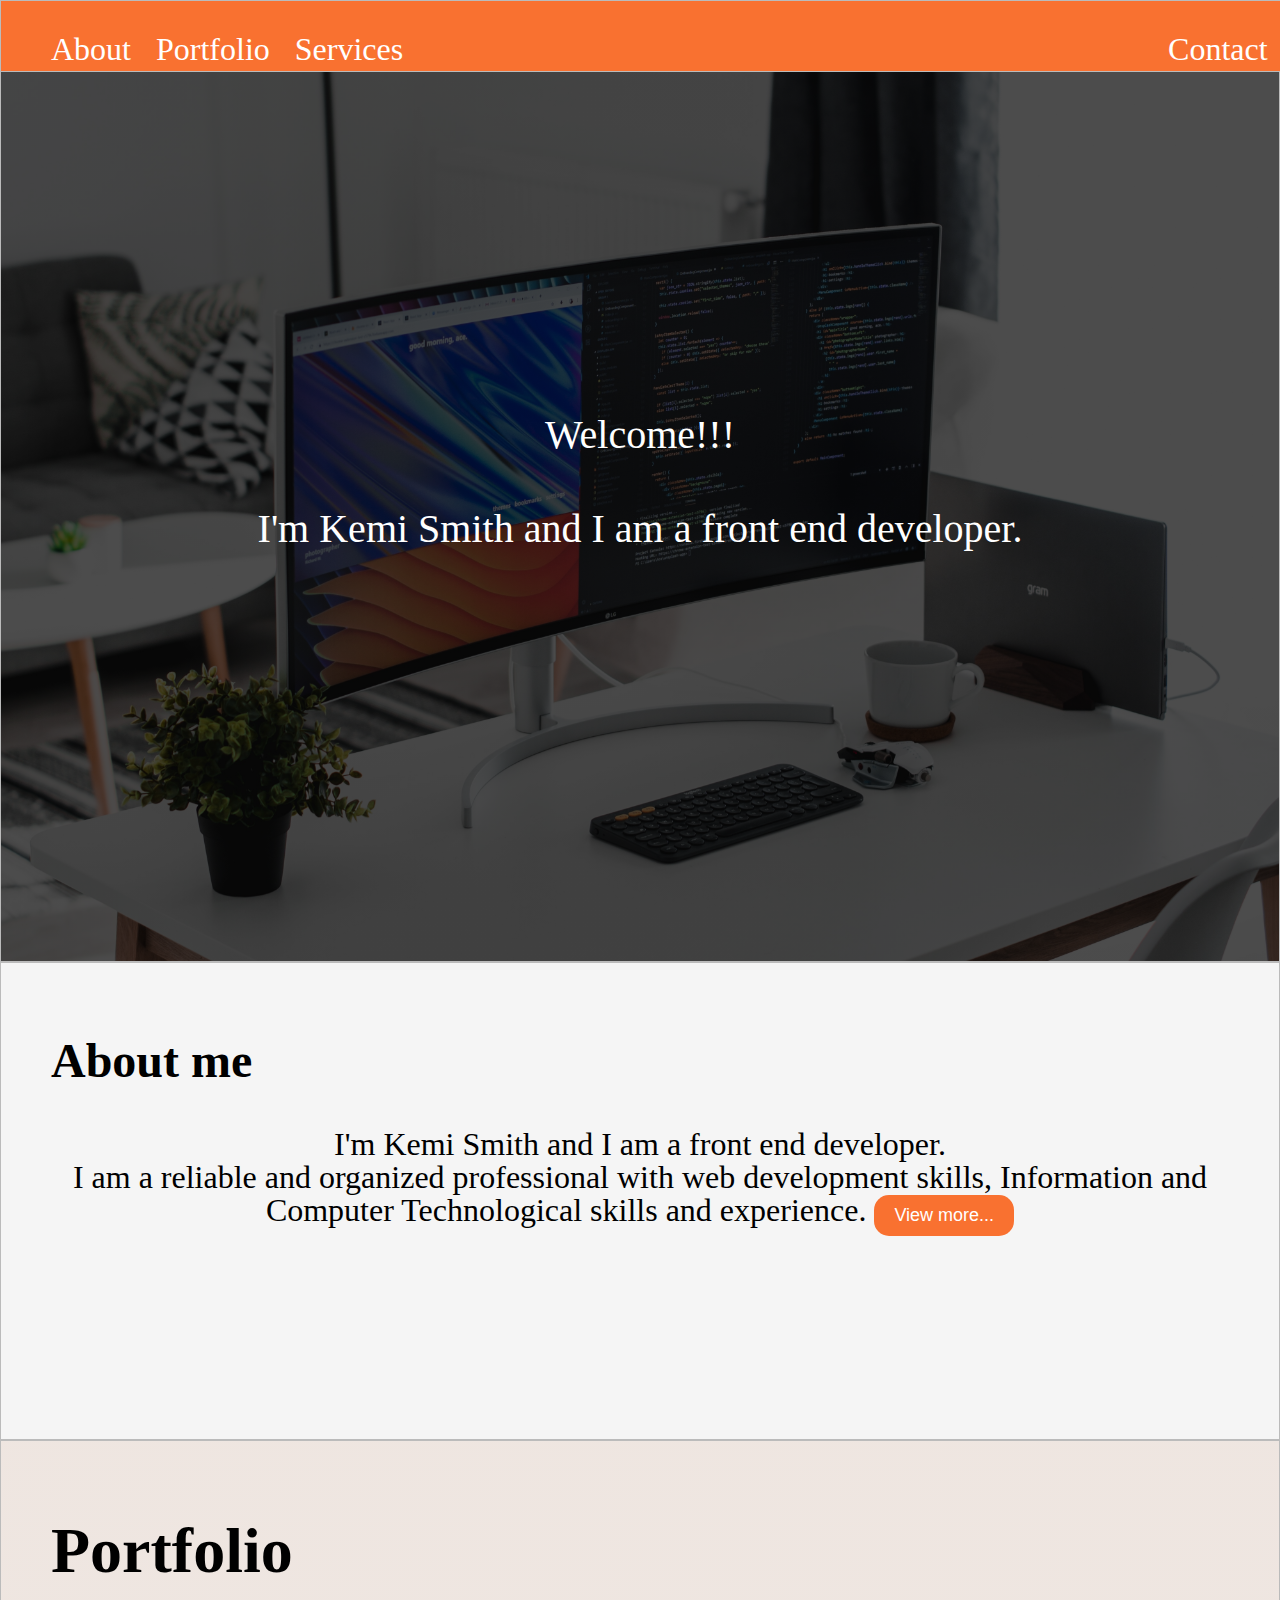
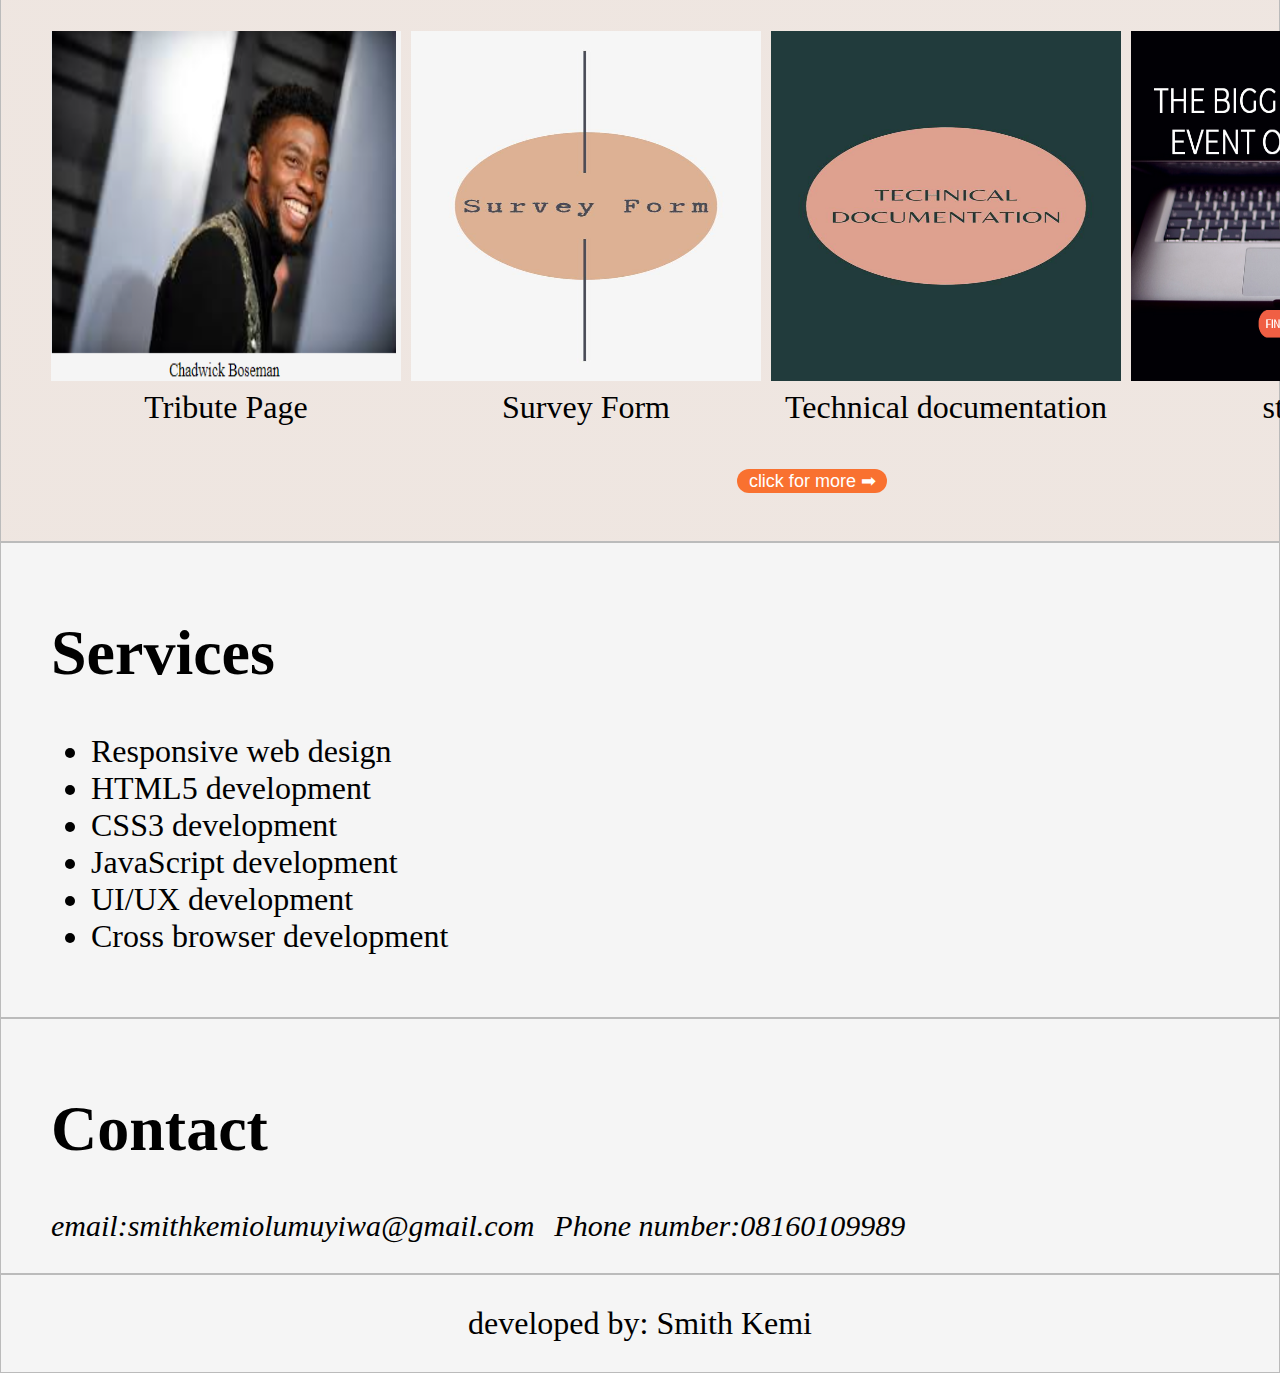
==== index.html @ 2ce165c7 "Add files via upload" ====
<!DOCTYPE html>
<html lang="en">
  <head>
    <meta charset="UTF-8" />
    <meta http-equiv="X-UA-Compatible" content="IE=edge" />
    <meta name="viewport" content="width=device-width, initial-scale=1.0" />
    <title>portfolio website</title>
    <link rel="stylesheet" href="style.css" type="text/css" />
  </head>
  <body>
    <nav id="navbar" class="contain nav-bar">
      <ul class="nav">
        <a href="#about-me" class="main-nav">About</a>
        <a href="#projects" class="main-nav">Portfolio</a>
        <a href="#serv" class="main-nav">Services</a>
        <a href="#contact-me" class="main-nav push">Contact</a>
      </ul>
    </nav>

    <section id="welcome-section" class="contain cover">
      <div>Welcome!!!</div>
      <br />
      <div>I'm Kemi Smith and I am a front end developer.</div>
    </section>
    <div id="about-me" class="contain about">
      <h2>About me</h2>
      <p class="me">
        I'm Kemi Smith and I am a front end developer. <br />
        I am a reliable and organized professional with web development skills,
        Information and Computer Technological skills and experience.
        <a href="about.html" target="_blank">
          <button class="view-more">View more...</button></a
        >
      </p>
    </div>
    <section id="projects" class="contain">
      <h1>Portfolio</h1>
      <div class="port">
        <a
          href="https://smithkemi.github.io/tributepage/"
          class="project-tile"
          target="_blank"
          ><img src="Capture.PNG" class="item" /> <br />
          Tribute Page</a
        >
        <a
          href="https://smithkemi.github.io/sample-survey-form/"
          class="project-tile"
          target="_blank"
          ><img src="surv.jpeg" class="item" /> <br />
          Survey Form</a
        >
        <a href="" class="project-tile" target="_blank"
          ><img src="tech.jpeg" class="item" /> <br />
          Technical documentation</a
        >
        <a
          href="https://smithkemi.github.io/startupoftheyear/"
          class="project-tile"
          target="_blank"
          ><img src="startup.PNG" class="item" /> <br />
          startup</a
        >
      </div>
      <p>
        <a href="https://github.com/smithkemi?tab=repositories" target="_blank">
          <button class="more">click for more ➡</button></a
        >
      </p>
    </section>

    <div id="serv" class="contain services">
      <h1>Services</h1>
      <ul>
        <li>Responsive web design</li>
        <li>HTML5 development</li>
        <li>CSS3 development</li>
        <li>JavaScript development</li>
        <li>UI/UX development</li>
        <li>Cross browser development</li>
      </ul>
    </div>
    <div id="contact-me" class="contain contact">
      <h1 class="cont">Contact</h1>
      <address>
        email:
        <a href="mailto: smithkemiolumuyiwa@gmail.com" class="shift"
          >smithkemiolumuyiwa@gmail.com</a
        >
        Phone number:
        <a href="tel: +2348160109989">08160109989</a>
      </address>
    </div>
    <div class="contain footer">developed by: Smith Kemi</div>
  </body>
</html>
---- style.css ----
body {
  margin: auto 0;
}
.contain {
  padding: 30px 50px;
  margin: 0px 0px;
  color: #fff;
  font-size: 2em;
  border: 1px solid #bbb;
  transition: all 0.3s linear;
}
/* navigation bar */
.nav-bar {
  background-color: #f97130;
  height: 10px;
  position: fixed;
  width: 97%;
}
.nav {
  display: flex;
  list-style: none;
  margin-top: 0;
  font-size: 1em;
  margin-left: 0;
  padding: 0;
}
.main-nav {
  margin-right: 25px;
  text-decoration: none;
  color: white;
}
.push {
  margin-left: auto;
}
.main-nav:hover {
  transform: scale(1.2);
  border-bottom: 1px solid white;
}
/* intro */
.cover {
  background: linear-gradient(rgba(0, 0, 0, 0.7), rgba(0, 0, 0, 0.7)),
    url("back.jpg") no-repeat center center fixed;
  background-size: cover;
  height: 100vh;
  display: flex;
  flex-direction: column;
  align-items: center;
  justify-content: center;
  font-size: 2.5em;
}

.about {
  background-color: whitesmoke;
  height: 13em;
  color: black;
}
.me {
  line-height: 60px;
}
.view-more,
.more {
  background-color: #f97130;
  color: white;
  border: 0;
  border-radius: 15px;
}
.view-more:active,
.view-more:visited {
  -moz-outline-style: none;
  outline: none;
}

.view-more {
  padding: 10px 20px;
  font-size: large;
}
.about-content {
  font-size: 1.8em;
  line-height: 1.5em;
}

.services,
.contact,
.footer {
  background-color: whitesmoke;
  color: black;
}

#projects {
  display: grid;
  background: linear-gradient(
    rgba(180, 140, 117, 0.219),
    rgba(180, 140, 117, 0.219)
  );
  color: black;
  height: 20em;
}

.project-tile:hover {
  transform: scale(1.1);
}

.item {
  width: 350px;
  height: 350px;
}
a {
  text-decoration: none;
  text-align: center;
  color: black;
}

address {
  display: flex;
  font-size: 30px;
}
.shift {
  margin-right: 20px;
}

.port {
  display: grid;
  grid-gap: 10px;
  grid-template-columns: 1fr 1fr 1fr 1fr;
}
.more {
  width: 150px;
  height: auto;
  margin-left: 48%;
  font-size: 18px;
}
.view-more,
.more:visited {
  border: 0;
}

.footer {
  text-align: center;
}

/* about me */
.about-content {
  display: grid;
  grid-template-rows: 0.22fr 0.5fr 1fr;
}
.about-nav {
  list-style: none;
  margin-top: 0;
  font-size: 0.5em;
  padding: 0;
}
.me,
.yes {
  text-align: center;
  color: black;
}
.me {
  line-height: 33px;
  margin: 20px;
}
.yes {
  margin-bottom: 10px;
}
.logos {
  display: grid;
  grid-gap: 20px;
  grid-template-columns: repeat(auto-fill, minmax(350px, 1fr));
}

@media only screen and (max-width: 1100px) {
  body {
    width: 100vw;
  }
  .contain {
    padding: 15px 25px;
    font-size: 1em;
  }
  .nav-bar {
    width: 93vw;
  }
  .nav {
    font-size: 0.9em;
  }
  .main-nav {
    margin-right: 10px;
  }
  .view-more {
    padding: 6px 10px;
    border-radius: 15px;
    font-size: medium;
  }
  #projects {
    height: 36em;
  }
  .item {
    width: 170px;
    height: 170px;
  }

  address {
    display: flex;
    font-size: 10px;
    margin: 0px;
    padding: 0px;
    width: 70vw;
    margin-left: 37%;
  }
  .contact {
    font-size: 17px;
    text-align: center;
  }

  .shift {
    margin: 0px;
  }

  .port {
    grid-template-columns: 1fr 1fr;
  }
  .more {
    margin-left: 37%;
  }

  .about-content {
    grid-template-rows: 0.02fr 0.5fr 1fr;
  }
}
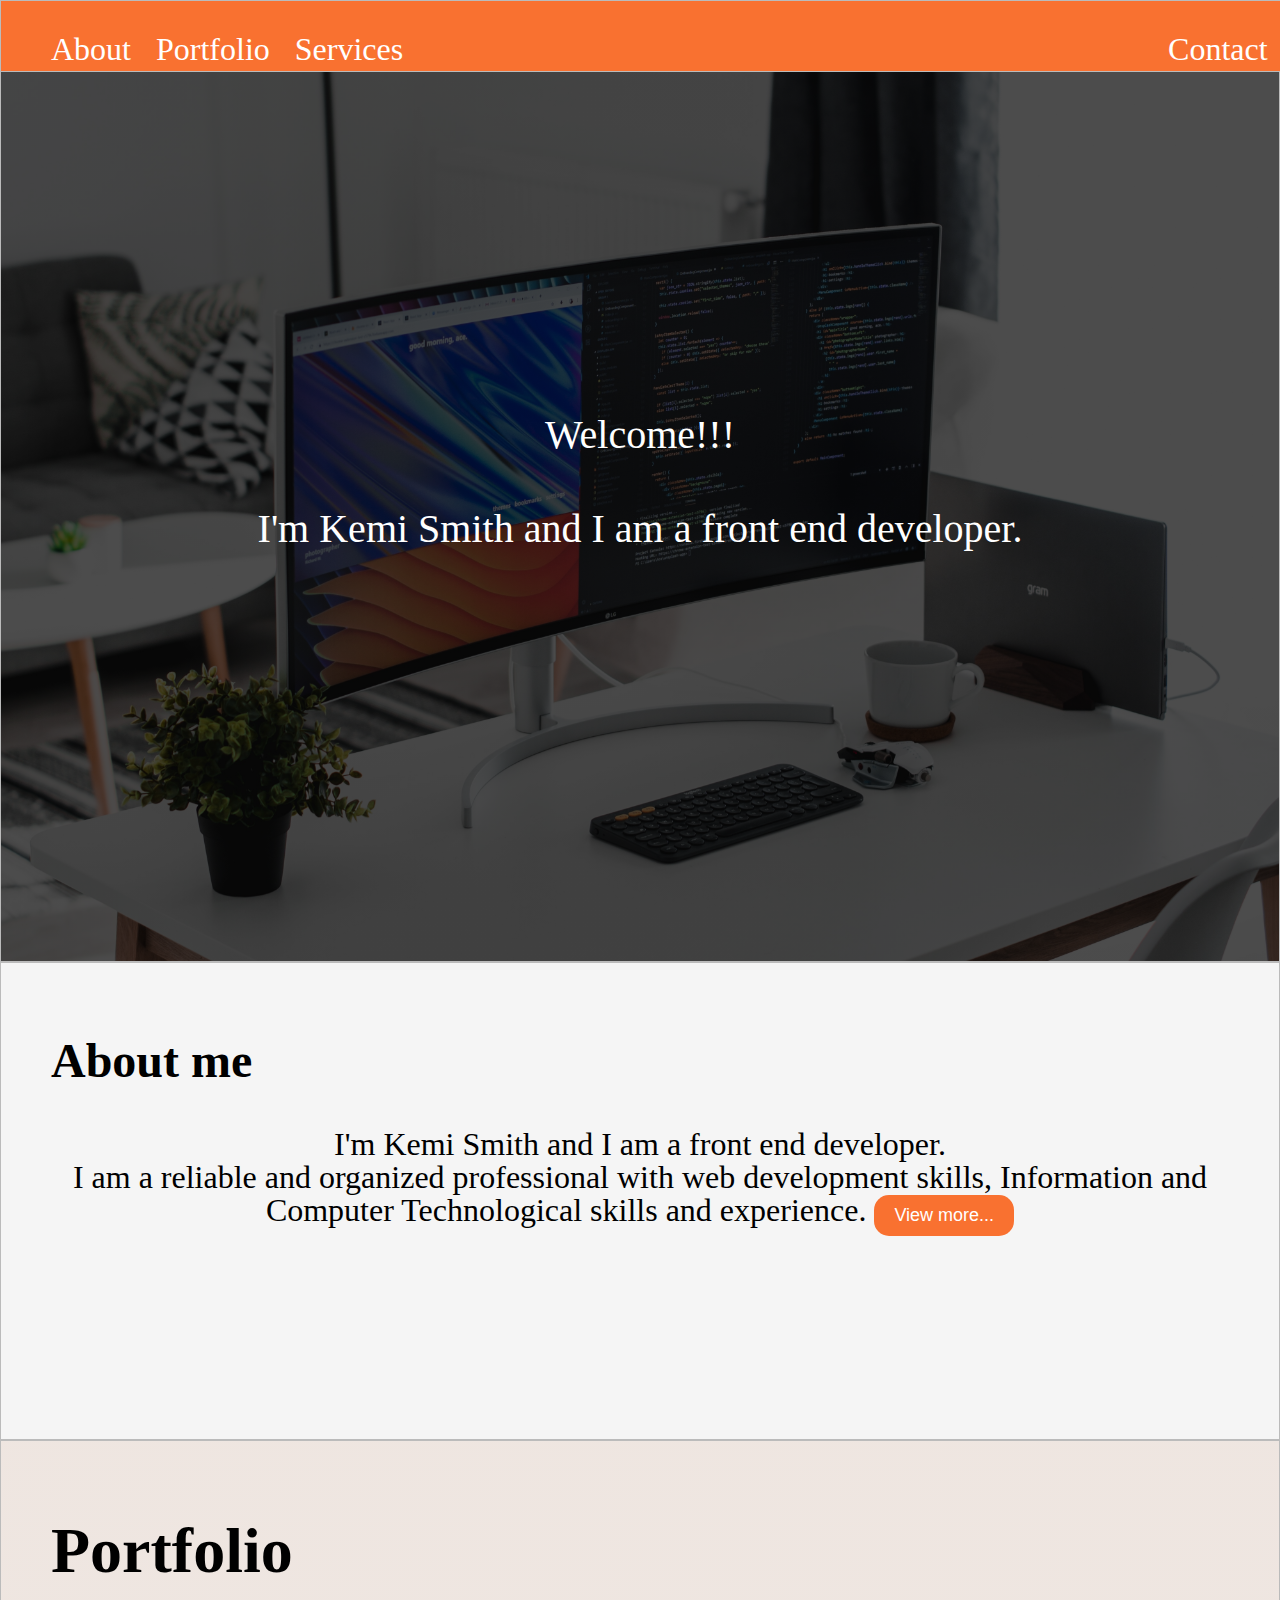
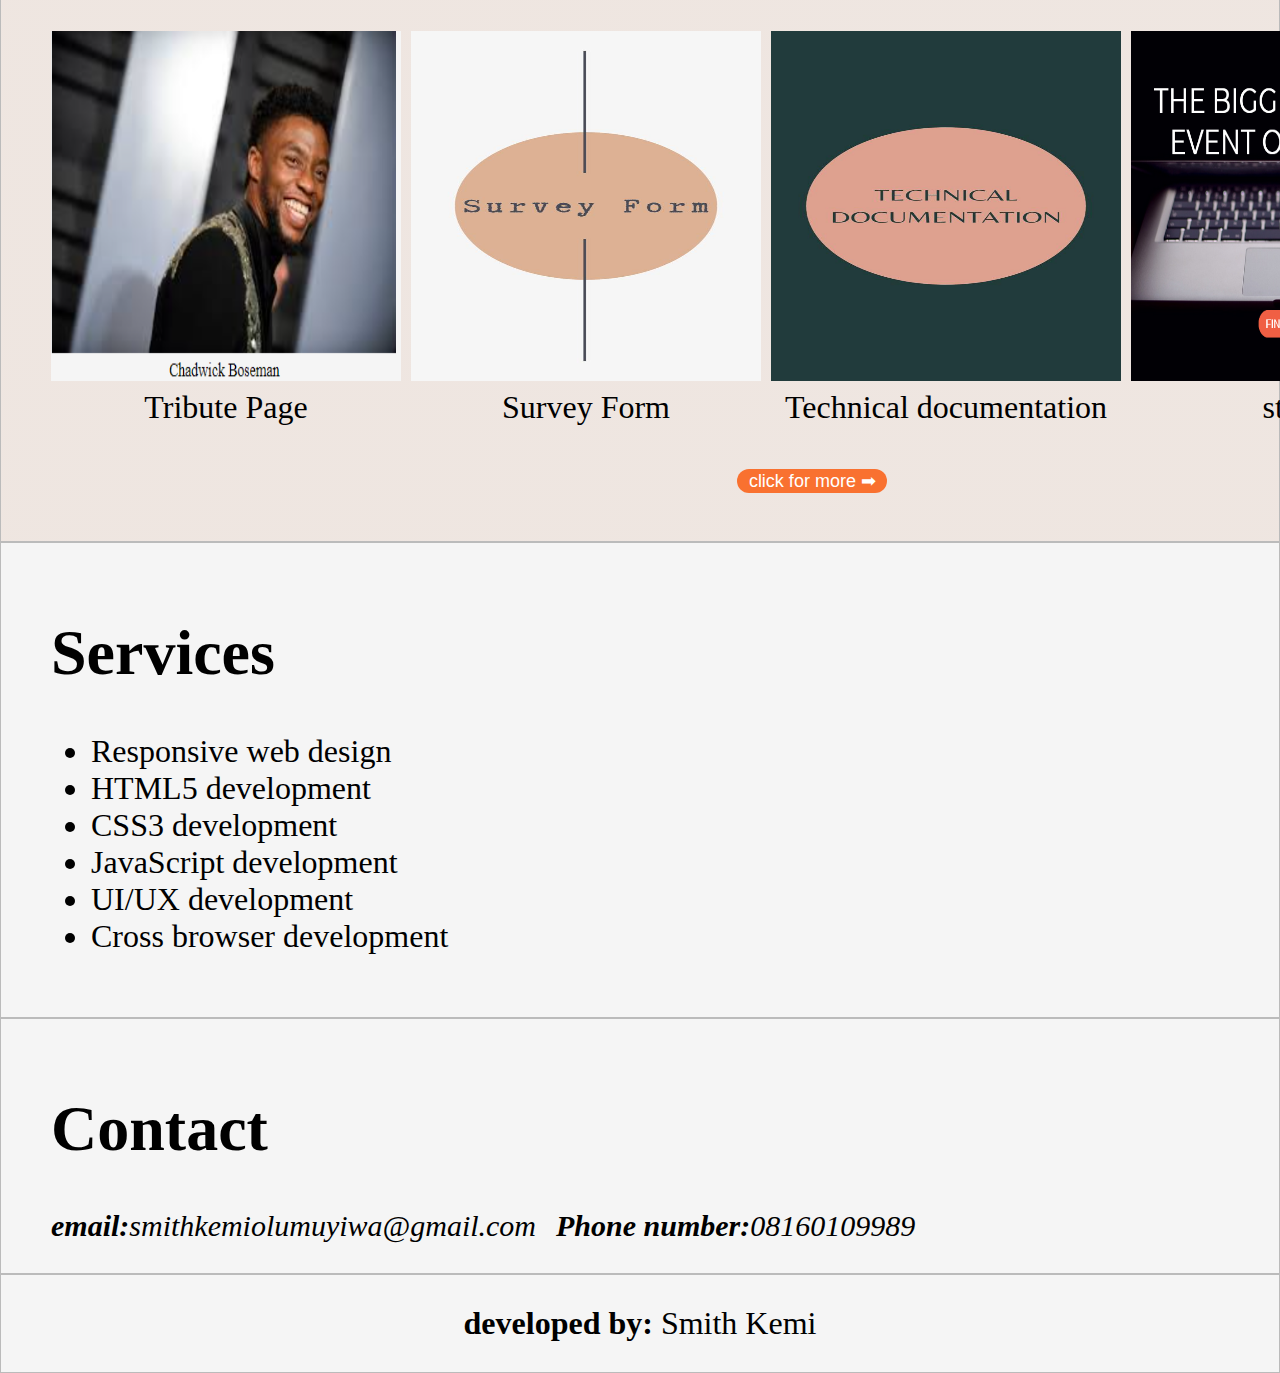
==== commit 327ab530: "Update index.html" ====
--- a/index.html
+++ b/index.html
@@ -83,14 +83,14 @@
     <div id="contact-me" class="contain contact">
       <h1 class="cont">Contact</h1>
       <address>
-        email:
+        <strong> email: </strong>
         <a href="mailto: smithkemiolumuyiwa@gmail.com" class="shift"
           >smithkemiolumuyiwa@gmail.com</a
         >
-        Phone number:
+        <strong>Phone number:</strong>
         <a href="tel: +2348160109989">08160109989</a>
       </address>
     </div>
-    <div class="contain footer">developed by: Smith Kemi</div>
+    <div class="contain footer"><strong>developed by:</strong> Smith Kemi</div>
   </body>
 </html>
--- a/style.css
+++ b/style.css
@@ -161,6 +161,9 @@
 .yes {
   margin-bottom: 10px;
 }
+.kemi {
+  font-size: 24px;
+}
 .logos {
   display: grid;
   grid-gap: 20px;
@@ -225,3 +228,27 @@
     grid-template-rows: 0.02fr 0.5fr 1fr;
   }
 }
+@media only screen and (max-width: 500px) {
+  address {
+    font-size: 9px;
+    margin-left: 3%;
+  }
+    .about {
+    height: 17em;
+  }
+  .more {
+    width: 190px;
+     margin-left: 28%;
+  }
+   .me,
+  .yes {
+    font-size: 10px;
+    line-height: 15px;
+  }
+  .cert {
+    text-align: justify;
+  }
+    .about-content {
+    grid-template-rows: 0.02fr 0.3fr 1fr;
+  }
+}
